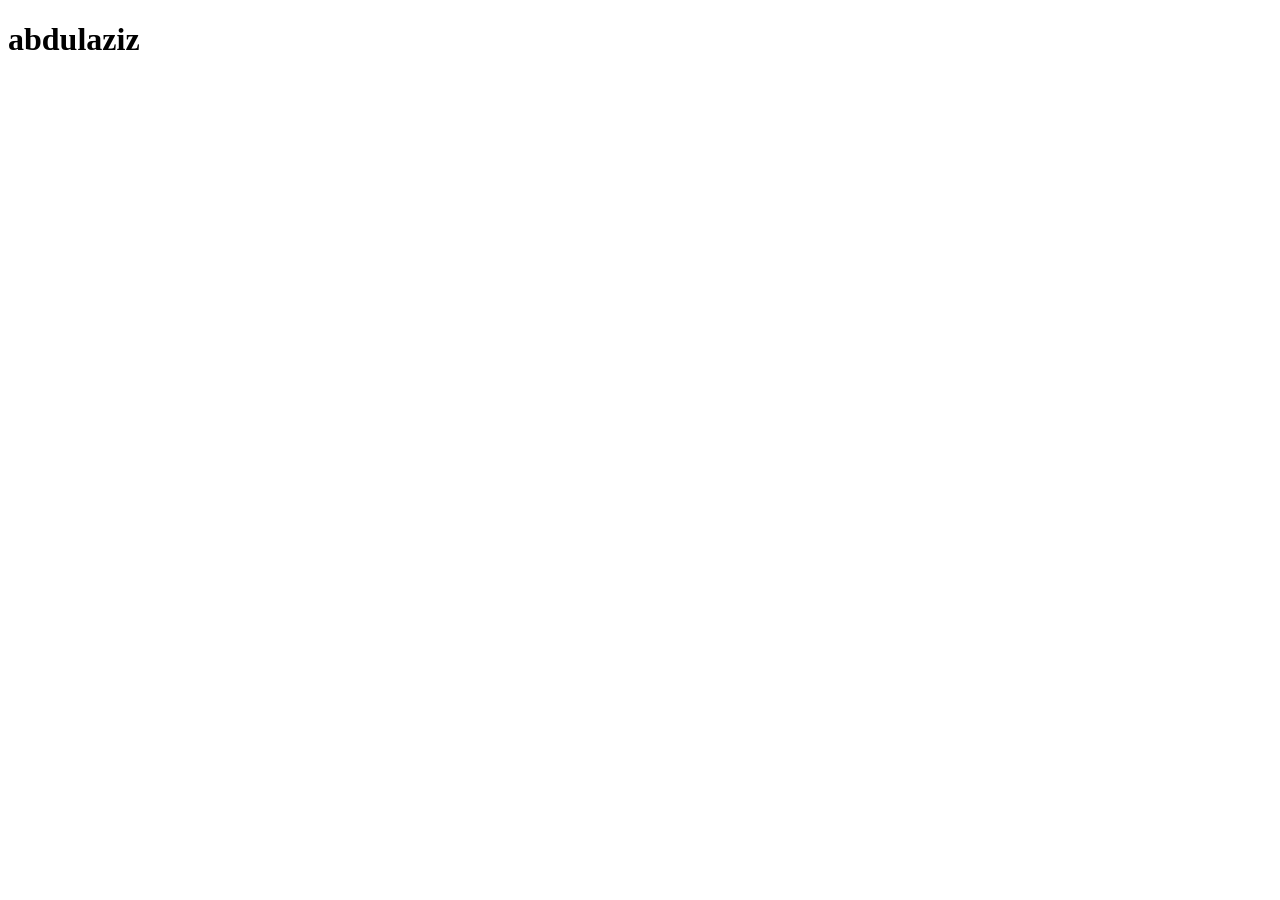
==== abdulaziz/abdulaziz.html @ 9b9c3044 "team work" ====
<!doctype html>
<html lang="en">
  <head>
    <meta charset="UTF-8" />
    <meta name="viewport" content="width=device-width, initial-scale=1.0" />
    <title>Document</title>
    <link rel="stylesheet" href="./sscss/style.css" />
  </head>
  <body>
    <h1>abdulaziz</h1>
  </body>
</html>
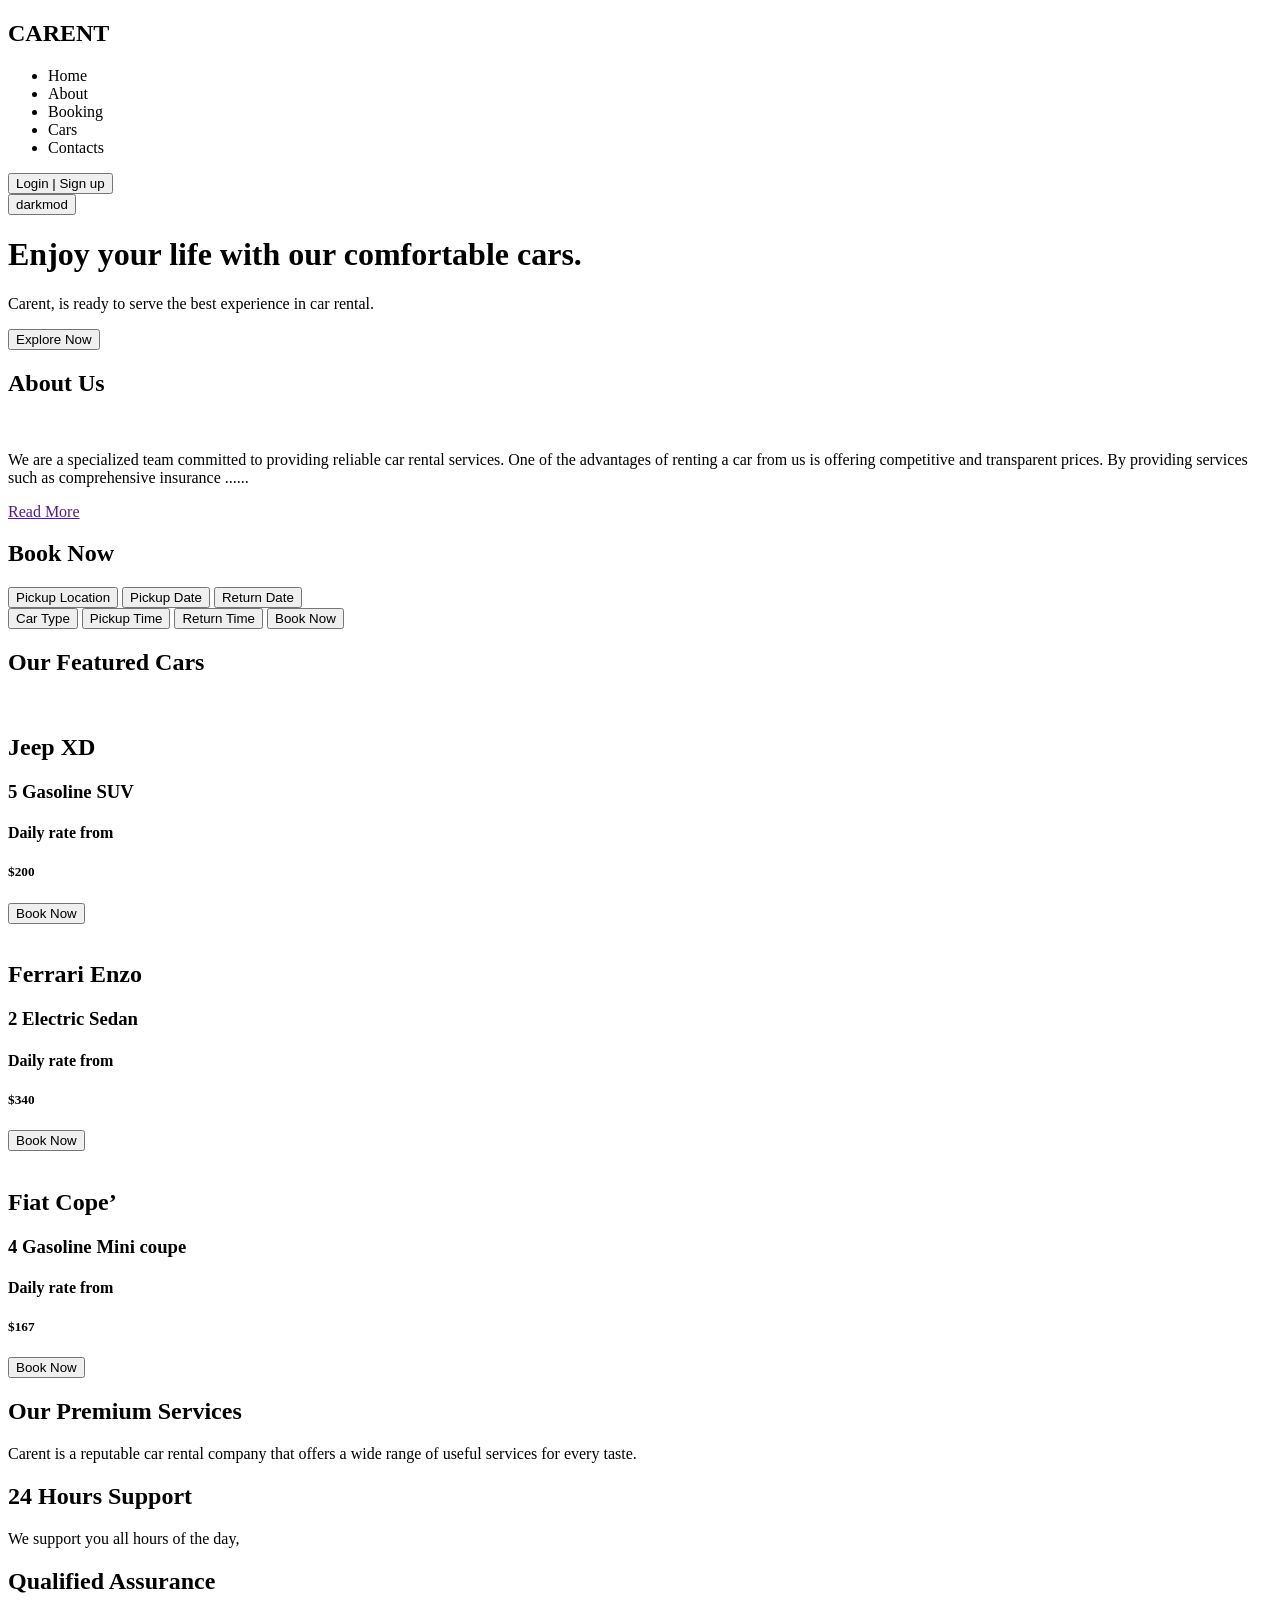
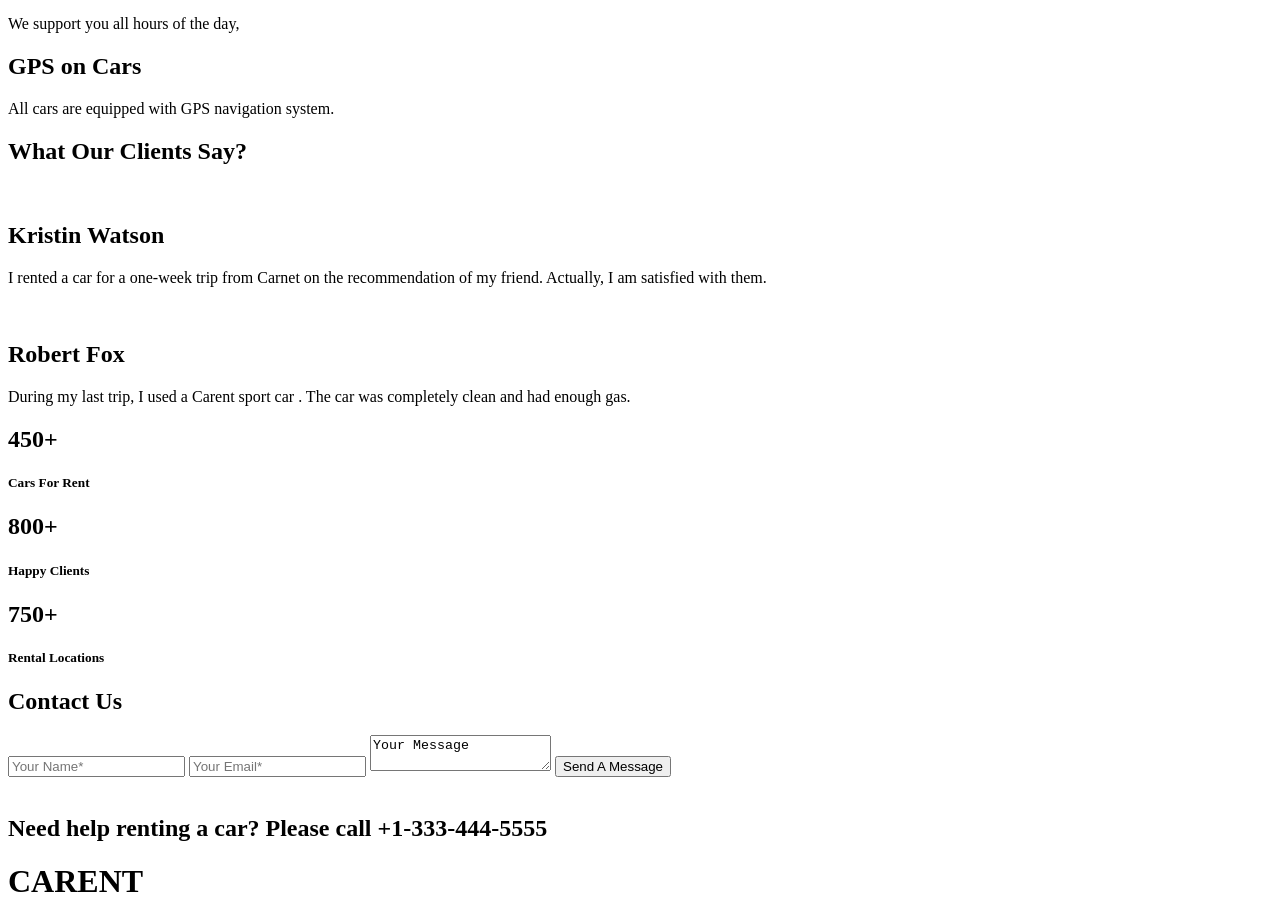
==== commit 7d795215: "abdulazizdan qo'shildi" ====
--- a/abdulaziz/abdulaziz.html
+++ b/abdulaziz/abdulaziz.html
@@ -4,9 +4,335 @@
     <meta charset="UTF-8" />
     <meta name="viewport" content="width=device-width, initial-scale=1.0" />
     <title>Document</title>
-    <link rel="stylesheet" href="./sscss/style.css" />
+    <link rel="stylesheet" href="./scss/main.css" />
+    <link
+      rel="stylesheet"
+      href="https://cdnjs.cloudflare.com/ajax/libs/font-awesome/7.0.1/css/all.min.css"
+      integrity="sha512-2SwdPD6INVrV/lHTZbO2nodKhrnDdJK9/kg2XD1r9uGqPo1cUbujc+IYdlYdEErWNu69gVcYgdxlmVmzTWnetw=="
+      crossorigin="anonymous"
+      referrerpolicy="no-referrer"
+    />
   </head>
-  <body>
-    <h1>abdulaziz</h1>
+  <body class="active">
+    <header>
+      <nav>
+        <div class="container">
+          <div class="nav_logo">
+            <h1>CARENT</h1>
+          </div>
+
+          <ul>
+            <li>Home</li>
+            <li>About</li>
+            <li>Booking</li>
+            <li>Cars</li>
+            <li>Contacts</li>
+          </ul>
+
+          <div class="nav_button">
+            <div class="nav_btn_1">
+              <button>Login | Sign up</button>
+            </div>
+
+            <div class="darkmod">
+              <button>darkmod</button>
+            </div>
+          </div>
+        </div>
+      </nav>
+
+      <div class="hero">
+        <div class="container">
+          <div class="hero_info">
+            <h1>Enjoy your life with our comfortable cars.</h1>
+            <p>Carent, is ready to serve the best experience in car rental.</p>
+            <button>Explore Now</button>
+          </div>
+
+          <div class="hero_icons">
+            <div class="hero_icon_1">
+              <i class="fa-brands fa-square-instagram"></i>
+              <i class="fa-brands fa-telegram"></i>
+              <i class="fa-brands fa-square-facebook"></i>
+            </div>
+
+            <div class="hero_icon_2">
+              <i class="fa-brands fa-square-odnoklassniki"></i>
+              <i class="fa-brands fa-square-twitter"></i>
+              <i class="fa-brands fa-square-x-twitter"></i>
+            </div>
+
+            <div class="hero_icon_3">
+              <i class="fa-brands fa-square-whatsapp"></i>
+              <i class="fa-brands fa-square-youtube"></i>
+              <i class="fa-brands fa-square-threads"></i>
+            </div>
+          </div>
+        </div>
+      </div>
+    </header>
+
+    <main>
+      <section class="About">
+        <div class="container">
+          <div class="About_title">
+            <h1>About Us</h1>
+          </div>
+
+          <div class="About_box">
+            <div class="About_img">
+              <img src="./imgs/About_img.jpg" alt="" />
+            </div>
+
+            <div class="About_info">
+              <p>
+                We are a specialized team committed to providing reliable car
+                rental services. One of the advantages of renting a car from us
+                is offering competitive and transparent prices. By providing
+                services such as comprehensive insurance ......
+              </p>
+              <a href="">Read More</a>
+            </div>
+          </div>
+        </div>
+      </section>
+
+      <section class="book">
+        <div class="container">
+          <div class="book_title">
+            <h1>Book Now</h1>
+          </div>
+
+          <div class="book_box">
+            <div class="book_button_1">
+              <button>
+                <i class="fa-solid fa-location-dot"></i>Pickup Location
+              </button>
+              <button>
+                <i class="fa-regular fa-calendar-days"></i>Pickup Date
+              </button>
+              <button>
+                <i class="fa-regular fa-calendar-days"></i>Return Date
+              </button>
+            </div>
+
+            <div class="book_button_2">
+              <button><i class="fa-solid fa-car"></i>Car Type</button>
+              <button><i class="fa-regular fa-clock"></i>Pickup Time</button>
+              <button><i class="fa-regular fa-clock"></i>Return Time</button>
+              <button>Book Now</button>
+            </div>
+          </div>
+        </div>
+      </section>
+
+      <section class="our">
+        <div class="container">
+          <div class="our_title">
+            <h1>Our Featured Cars</h1>
+          </div>
+
+          <div class="our_box">
+            <div class="our_card">
+              <div class="our_card_img">
+                <img src="./imgs/our_img_1.jpg" alt="" />
+              </div>
+              <h2>Jeep XD</h2>
+              <h3>
+                <span><i class="fa-solid fa-user"></i>5</span>
+                <span><i class="fa-solid fa-gas-pump"></i>Gasoline</span>
+                <span><i class="fa-solid fa-car"></i>SUV</span>
+              </h3>
+              <div class="our_card_info">
+                <div class="our_card_text">
+                  <h4>Daily rate from</h4>
+                  <h5>$200</h5>
+                </div>
+
+                <div class="our_card_button">
+                  <button>Book Now</button>
+                </div>
+              </div>
+            </div>
+
+            <div class="our_card">
+              <div class="our_card_img">
+                <img src="./imgs/our_img_2.jpg" alt="" />
+              </div>
+              <h2>Ferrari Enzo</h2>
+              <h3>
+                <span><i class="fa-solid fa-user"></i>2</span>
+                <span><i class="fa-solid fa-gas-pump"></i>Electric</span>
+                <span><i class="fa-solid fa-car"></i>Sedan</span>
+              </h3>
+              <div class="our_card_info">
+                <div class="our_card_text">
+                  <h4>Daily rate from</h4>
+                  <h5>$340</h5>
+                </div>
+
+                <div class="our_card_button">
+                  <button>Book Now</button>
+                </div>
+              </div>
+            </div>
+
+            <div class="our_card">
+              <div class="our_card_img">
+                <img src="./imgs/our_img_3.jpg" alt="" />
+              </div>
+              <h2>Fiat Cope’</h2>
+              <h3>
+                <span><i class="fa-solid fa-user"></i>4</span>
+                <span><i class="fa-solid fa-gas-pump"></i>Gasoline</span>
+                <span><i class="fa-solid fa-car"></i>Mini coupe</span>
+              </h3>
+              <div class="our_card_info">
+                <div class="our_card_text">
+                  <h4>Daily rate from</h4>
+                  <h5>$167</h5>
+                </div>
+
+                <div class="our_card_button">
+                  <button>Book Now</button>
+                </div>
+              </div>
+            </div>
+          </div>
+        </div>
+      </section>
+
+      <section class="premium">
+        <div class="container">
+          <div class="premium_title">
+            <h1>Our Premium Services</h1>
+          </div>
+
+          <div class="premium_text">
+            <p>
+              Carent is a reputable car rental company that offers a wide range
+              of useful services for every taste.
+            </p>
+          </div>
+        </div>
+      </section>
+
+      <section class="crads">
+        <div class="container">
+          <div class="cards_card">
+            <i class="fa-solid fa-arrows-rotate"></i>
+            <h1>24 Hours Support</h1>
+            <p>We support you all hours of the day,</p>
+          </div>
+
+          <div class="cards_card">
+            <i class="fa-solid fa-star"></i>
+            <h1>Qualified Assurance</h1>
+            <p>We support you all hours of the day,</p>
+          </div>
+
+          <div class="cards_card">
+            <i class="fa-solid fa-crosshairs"></i>
+            <h1>GPS on Cars</h1>
+            <p>All cars are equipped with GPS navigation system.</p>
+          </div>
+        </div>
+      </section>
+
+      <section class="what">
+        <div class="container">
+          <div class="what_title">
+            <h1>What Our Clients Say?</h1>
+          </div>
+
+          <div class="what_box">
+            <div class="what_card">
+              <div class="what_card_img">
+                <img src="./imgs/what_img_1.png" alt="" />
+              </div>
+              <h2>Kristin Watson</h2>
+              <p>
+                I rented a car for a one-week trip from Carnet on the
+                recommendation of my friend. Actually, I am satisfied with them.
+              </p>
+            </div>
+
+            <div class="what_card">
+              <div class="what_card_img">
+                <img src="./imgs/what_img_2.png" alt="" />
+              </div>
+              <h2>Robert Fox</h2>
+              <p>
+                During my last trip, I used a Carent sport car . The car was
+                completely clean and had enough gas.
+              </p>
+            </div>
+          </div>
+        </div>
+      </section>
+
+      <section class="cars">
+        <div class="container">
+          <div class="cars_text">
+            <h1>450+</h1>
+            <h5>Cars For Rent</h5>
+          </div>
+
+          <div class="cars_text">
+            <h1>800+</h1>
+            <h5>Happy Clients</h5>
+          </div>
+
+          <div class="cars_text">
+            <h1>750+</h1>
+            <h5>Rental Locations</h5>
+          </div>
+        </div>
+      </section>
+
+      <section class="contact">
+        <div class="container">
+          <div class="contact_title">
+            <h1>Contact Us</h1>
+          </div>
+
+          <div class="contact_box">
+            <div class="contact_input">
+              <input type="text" placeholder="Your Name*" />
+              <input type="text" placeholder="Your Email*" />
+              <textarea name="" id="">Your Message</textarea>
+              <button>Send A Message</button>
+            </div>
+
+            <div class="contact_img">
+              <img src="./imgs/contact_img.jpg" alt="" />
+            </div>
+          </div>
+        </div>
+      </section>
+    </main>
+
+    <footer>
+      <div class="container">
+        <div class="footer_text">
+          <h2>
+            Need help renting a car? Please call <span>+1-333-444-5555</span>
+          </h2>
+        </div>
+
+        <div class="footer_icon">
+          <h1>CARENT</h1>
+
+          <div class="icons">
+            <i class="fa-brands fa-square-instagram"></i>
+            <i class="fa-brands fa-telegram"></i>
+            <i class="fa-brands fa-twitter"></i>
+            <i class="fa-brands fa-facebook"></i>
+            <i class="fa-brands fa-square-whatsapp"></i>
+          </div>
+        </div>
+      </div>
+    </footer>
+    <script src="./main.js"></script>
   </body>
 </html>
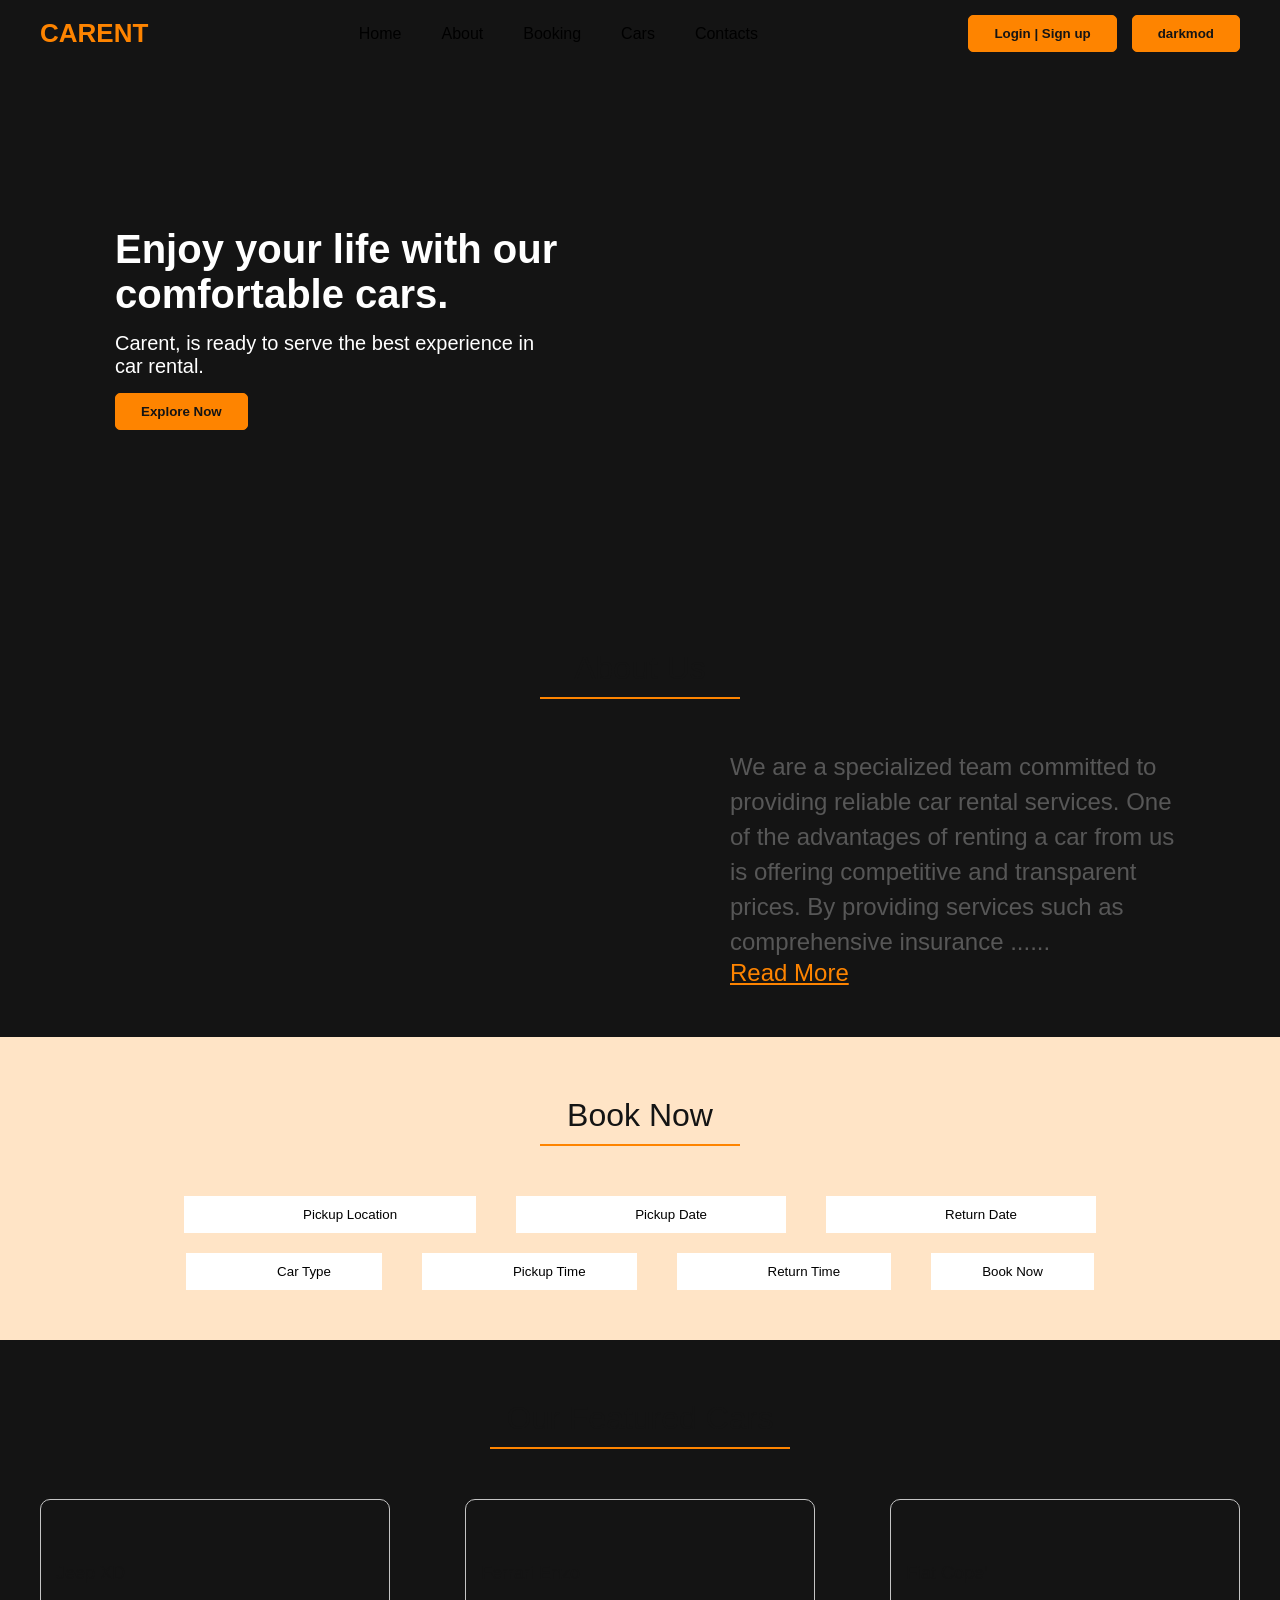
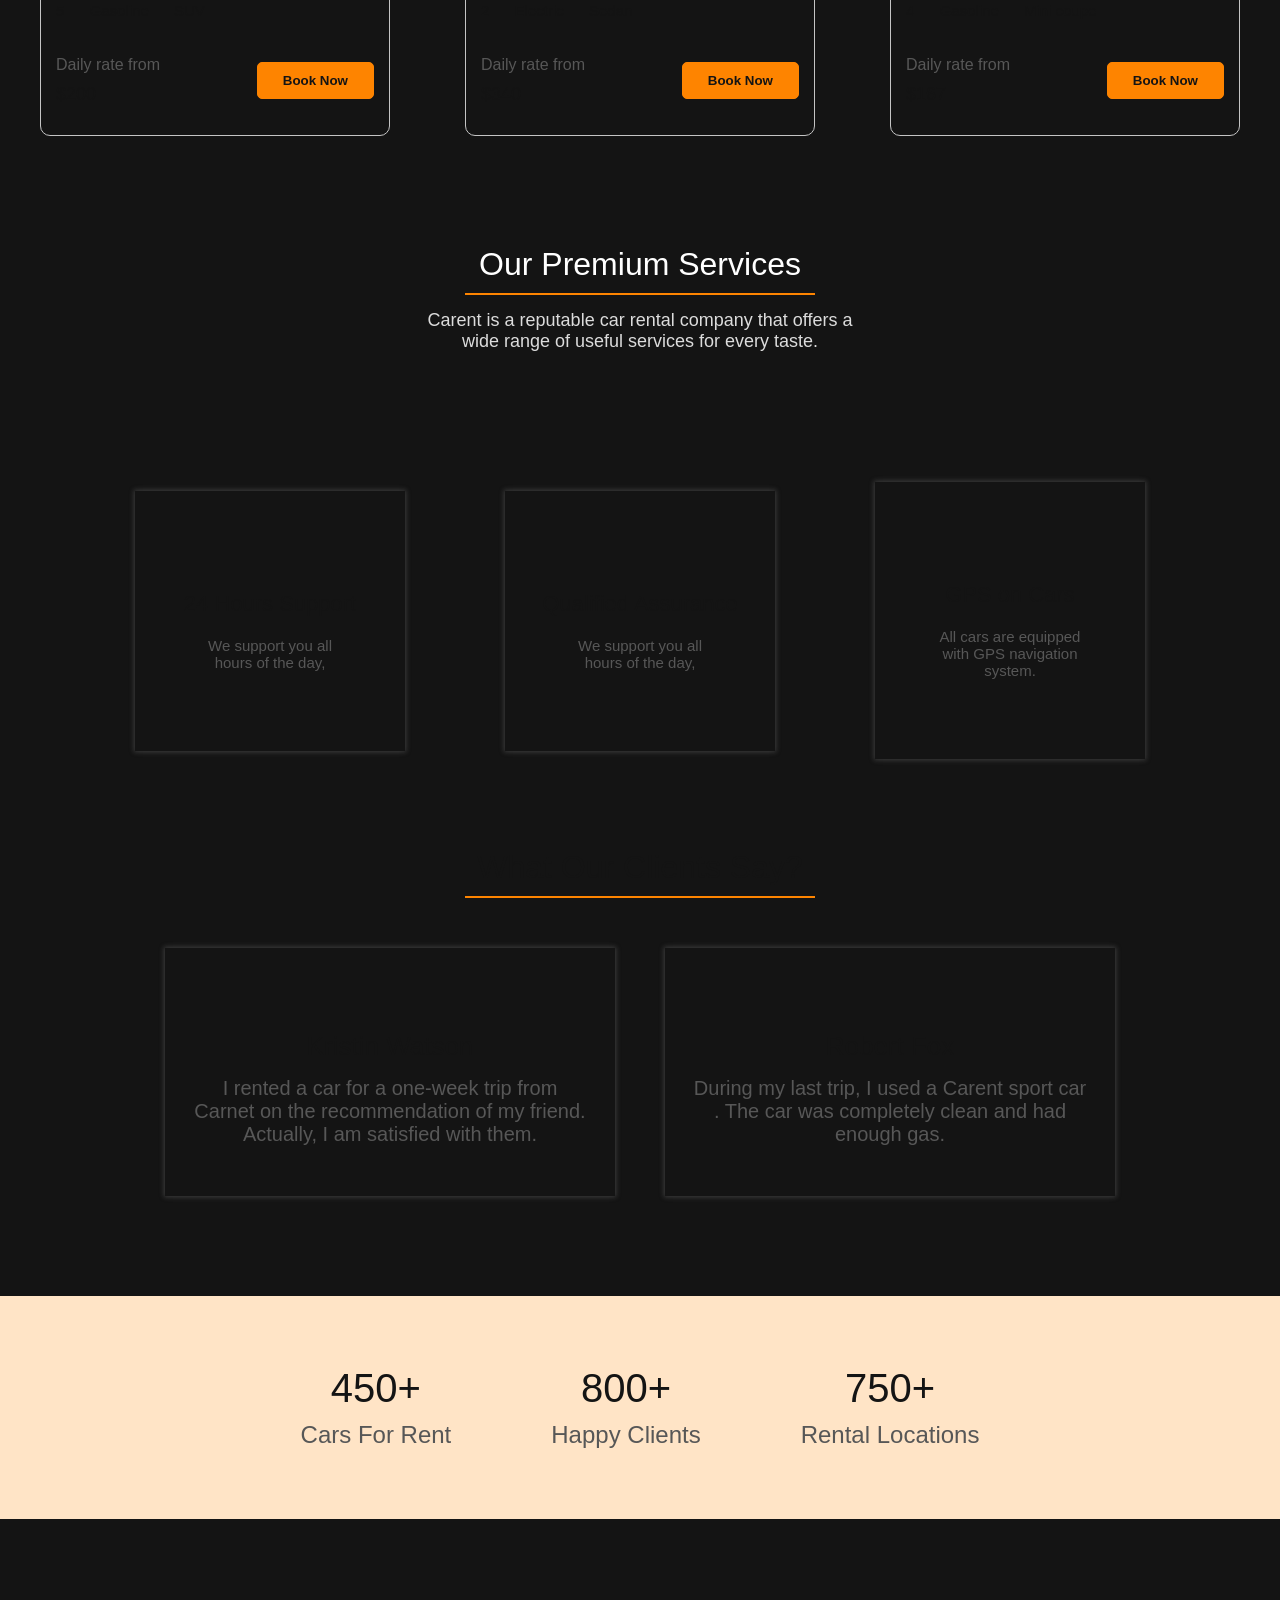
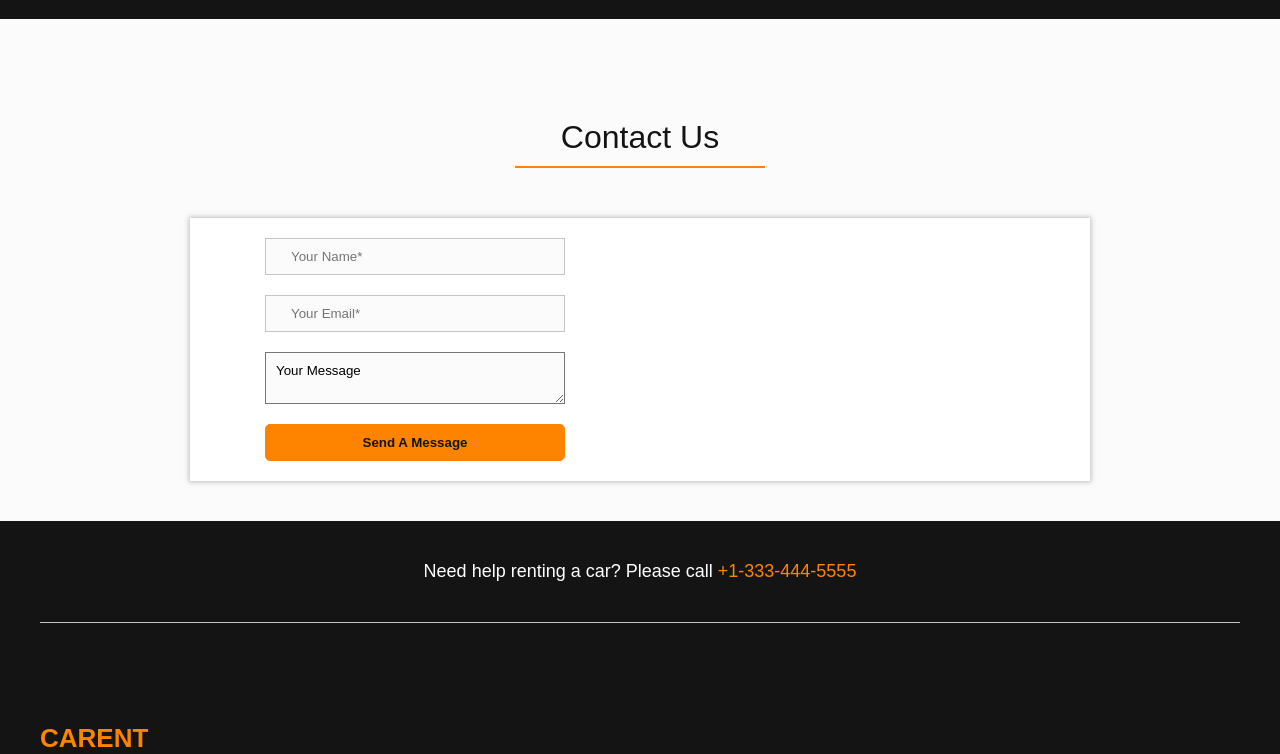
==== commit 6ac90b03: "abdulaziz" ====
--- a/abdulaziz/abdulaziz.html
+++ b/abdulaziz/abdulaziz.html
@@ -4,7 +4,7 @@
     <meta charset="UTF-8" />
     <meta name="viewport" content="width=device-width, initial-scale=1.0" />
     <title>Document</title>
-    <link rel="stylesheet" href="./scss/main.css" />
+    <link rel="stylesheet" href="./sscss/style.css" />
     <link
       rel="stylesheet"
       href="https://cdnjs.cloudflare.com/ajax/libs/font-awesome/7.0.1/css/all.min.css"
--- a/abdulaziz/sscss/style.css
+++ b/abdulaziz/sscss/style.css
@@ -0,0 +1,948 @@
+@import url("https://fonts.googleapis.com/css2?family=Inter:ital,opsz,wght@0,14..32,100..900;1,14..32,100..900&display=swap");
+* {
+  margin: 0;
+  padding: 0;
+  box-sizing: border-box;
+  font-family: "Inter", sans-serif;
+}
+
+.container {
+  max-width: 1200px;
+  margin: 0px auto;
+}
+
+body.active {
+  background-color: #141414;
+  transition: all 0.3s ease;
+}
+body.active:active nav .container {
+  display: flex;
+  align-items: center;
+  justify-content: space-between;
+  padding: 15px 0px;
+}
+body.active:active nav .container .nav_logo h1 {
+  font-size: 26px;
+  font-weight: 900;
+  color: #fe8400;
+}
+body.active:active nav .container ul {
+  display: flex;
+  align-items: center;
+  gap: 40px;
+  list-style: none;
+}
+body.active:active nav .container ul li {
+  font-size: 16px;
+  font-weight: 400;
+  -moz-columns: #141414;
+       columns: #141414;
+  position: relative;
+  transition: all 0.3s ease;
+}
+body.active:active nav .container ul li:hover {
+  transform: translateY(-5px);
+  cursor: pointer;
+  color: #fe8400;
+}
+body.active:active nav .container ul li::after {
+  content: "";
+  position: absolute;
+  bottom: -5px;
+  width: 0px;
+  height: 2px;
+  left: 50%;
+  transform: translateX(-50%);
+  transition: all 0.3s ease;
+  background-color: #fe8400;
+}
+body.active:active nav .container ul li:hover::after {
+  width: 100%;
+}
+body.active:active nav .container .nav_button {
+  display: flex;
+  align-items: center;
+  gap: 15px;
+}
+body.active:active nav .container .nav_button .nav_btn_1 button {
+  padding: 10px 25px;
+  background-color: #fe8400;
+  color: #141414;
+  border: 1.5px solid #fe8400;
+  font-weight: 600;
+  border-radius: 5px;
+  transition: all 0.3s ease;
+}
+body.active:active nav .container .nav_button .nav_btn_1 button:hover {
+  transform: translateY(-5px);
+  background-color: transparent;
+}
+body.active:active nav .container .nav_button .nav_btn_1 button:active {
+  transform: scale(0.9);
+}
+body.active:active nav .container .nav_button .darkmod button {
+  padding: 10px 25px;
+  background-color: #fe8400;
+  color: #141414;
+  border: 1.5px solid #fe8400;
+  font-weight: 600;
+  border-radius: 5px;
+  transition: all 0.3s ease;
+}
+body.active:active nav .container .nav_button .darkmod button:hover {
+  transform: translateY(-5px);
+  background-color: transparent;
+}
+body.active:active nav .container .nav_button .darkmod button:active {
+  transform: scale(0.9);
+}
+body.active:active .hero {
+  padding: 160px 0px;
+}
+body.active:active .hero .container {
+  display: flex;
+  align-items: center;
+  justify-content: center;
+  gap: 250px;
+}
+body.active:active .hero .container .hero_info {
+  width: 450px;
+}
+body.active:active .hero .container .hero_info h1 {
+  font-size: 40px;
+  font-weight: 800;
+  color: #ffffff;
+  margin-bottom: 15px;
+}
+body.active:active .hero .container .hero_info p {
+  font-size: 20px;
+  font-weight: 400;
+  color: #ffffff;
+  margin-bottom: 15px;
+}
+body.active:active .hero .container .hero_info button {
+  padding: 10px 25px;
+  background-color: #fe8400;
+  color: #141414;
+  border: 1.5px solid #fe8400;
+  font-weight: 600;
+  border-radius: 5px;
+  transition: all 0.3s ease;
+}
+body.active:active .hero .container .hero_info button:hover {
+  transform: translateY(-5px);
+  background-color: transparent;
+  color: white;
+}
+body.active:active .hero .container .hero_info button:active {
+  transform: scale(0.9);
+}
+body.active:active .hero .container .hero_icons {
+  display: flex;
+  flex-direction: column;
+  gap: 20px;
+  width: 350px;
+}
+body.active:active .hero .container .hero_icons .hero_icon_1 {
+  display: flex;
+  align-items: center;
+  gap: 20px;
+  margin-left: 40px;
+}
+body.active:active .hero .container .hero_icons .hero_icon_1 i {
+  font-size: 55px;
+  color: #fe8400;
+  transition: all 0.3s ease;
+}
+body.active:active .hero .container .hero_icons .hero_icon_1 i:hover {
+  transform: translateY(-5px);
+  cursor: pointer;
+}
+body.active:active .hero .container .hero_icons .hero_icon_1 i:active {
+  transform: scale(0.9);
+}
+body.active:active .hero .container .hero_icons .hero_icon_2 {
+  display: flex;
+  align-items: center;
+  gap: 20px;
+  margin-left: 80px;
+}
+body.active:active .hero .container .hero_icons .hero_icon_2 i {
+  font-size: 55px;
+  color: #fe8400;
+  transition: all 0.3s ease;
+}
+body.active:active .hero .container .hero_icons .hero_icon_2 i:hover {
+  transform: translateY(-5px);
+  cursor: pointer;
+}
+body.active:active .hero .container .hero_icons .hero_icon_2 i:active {
+  transform: scale(0.9);
+}
+body.active:active .hero .container .hero_icons .hero_icon_3 {
+  display: flex;
+  align-items: center;
+  gap: 20px;
+  margin-left: 120px;
+}
+body.active:active .hero .container .hero_icons .hero_icon_3 i {
+  font-size: 55px;
+  color: #fe8400;
+  transition: all 0.3s ease;
+}
+body.active:active .hero .container .hero_icons .hero_icon_3 i:hover {
+  transform: translateY(-5px);
+  cursor: pointer;
+}
+body.active:active .hero .container .hero_icons .hero_icon_3 i:active {
+  transform: scale(0.9);
+}
+body.active:active .About .container .About_title {
+  display: flex;
+  align-items: center;
+  justify-content: center;
+}
+body.active:active .About .container .About_title h1 {
+  font-size: 32px;
+  font-weight: 500;
+  color: #fbfbfb;
+  text-align: center;
+  padding: 10px;
+  margin-top: 50px;
+  margin-bottom: 50px;
+  border-bottom: 2px solid #fe8400;
+  width: 200px;
+}
+body.active:active .About .container .About_box {
+  display: flex;
+  align-items: center;
+  gap: 50px;
+  justify-content: center;
+}
+body.active:active .About .container .About_box .About_img {
+  width: 580px;
+}
+body.active:active .About .container .About_box .About_img img {
+  width: 100%;
+  -o-object-fit: cover;
+     object-fit: cover;
+  transition: all 0.3s ease;
+}
+body.active:active .About .container .About_box .About_img img:hover {
+  transform: translateY(-5px);
+  cursor: pointer;
+}
+body.active:active .About .container .About_box .About_img img:active {
+  transform: scale(0.9);
+}
+body.active:active .About .container .About_box .About_info p {
+  font-size: 24px;
+  font-weight: 400;
+  color: #575757;
+  width: 450px;
+  line-height: 35px;
+}
+body.active:active .About .container .About_box .About_info a {
+  font-size: 24px;
+  font-weight: 500;
+  color: #fe8400;
+  margin-top: 10px;
+}
+
+header {
+  background-image: url("../imgs/header_bg_img.jpg");
+  background-size: cover;
+  background-position: center;
+  background-repeat: no-repeat;
+}
+
+nav .container {
+  display: flex;
+  align-items: center;
+  justify-content: space-between;
+  padding: 15px 0px;
+}
+nav .container .nav_logo h1 {
+  font-size: 26px;
+  font-weight: 900;
+  color: #fe8400;
+}
+nav .container ul {
+  display: flex;
+  align-items: center;
+  gap: 40px;
+  list-style: none;
+}
+nav .container ul li {
+  font-size: 16px;
+  font-weight: 400;
+  -moz-columns: #141414;
+       columns: #141414;
+  position: relative;
+  transition: all 0.3s ease;
+}
+nav .container ul li:hover {
+  transform: translateY(-5px);
+  cursor: pointer;
+  color: #fe8400;
+}
+nav .container ul li::after {
+  content: "";
+  position: absolute;
+  bottom: -5px;
+  width: 0px;
+  height: 2px;
+  left: 50%;
+  transform: translateX(-50%);
+  transition: all 0.3s ease;
+  background-color: #fe8400;
+}
+nav .container ul li:hover::after {
+  width: 100%;
+}
+nav .container .nav_button {
+  display: flex;
+  align-items: center;
+  gap: 15px;
+}
+nav .container .nav_button .nav_btn_1 button {
+  padding: 10px 25px;
+  background-color: #fe8400;
+  color: #141414;
+  border: 1.5px solid #fe8400;
+  font-weight: 600;
+  border-radius: 5px;
+  transition: all 0.3s ease;
+}
+nav .container .nav_button .nav_btn_1 button:hover {
+  transform: translateY(-5px);
+  background-color: transparent;
+}
+nav .container .nav_button .nav_btn_1 button:active {
+  transform: scale(0.9);
+}
+nav .container .nav_button .darkmod button {
+  padding: 10px 25px;
+  background-color: #fe8400;
+  color: #141414;
+  border: 1.5px solid #fe8400;
+  font-weight: 600;
+  border-radius: 5px;
+  transition: all 0.3s ease;
+}
+nav .container .nav_button .darkmod button:hover {
+  transform: translateY(-5px);
+  background-color: transparent;
+}
+nav .container .nav_button .darkmod button:active {
+  transform: scale(0.9);
+}
+
+.hero {
+  padding: 160px 0px;
+}
+.hero .container {
+  display: flex;
+  align-items: center;
+  justify-content: center;
+  gap: 250px;
+}
+.hero .container .hero_info {
+  width: 450px;
+}
+.hero .container .hero_info h1 {
+  font-size: 40px;
+  font-weight: 800;
+  color: #ffffff;
+  margin-bottom: 15px;
+}
+.hero .container .hero_info p {
+  font-size: 20px;
+  font-weight: 400;
+  color: #ffffff;
+  margin-bottom: 15px;
+}
+.hero .container .hero_info button {
+  padding: 10px 25px;
+  background-color: #fe8400;
+  color: #141414;
+  border: 1.5px solid #fe8400;
+  font-weight: 600;
+  border-radius: 5px;
+  transition: all 0.3s ease;
+}
+.hero .container .hero_info button:hover {
+  transform: translateY(-5px);
+  background-color: transparent;
+  color: white;
+}
+.hero .container .hero_info button:active {
+  transform: scale(0.9);
+}
+.hero .container .hero_icons {
+  display: flex;
+  flex-direction: column;
+  gap: 20px;
+  width: 350px;
+}
+.hero .container .hero_icons .hero_icon_1 {
+  display: flex;
+  align-items: center;
+  gap: 20px;
+  margin-left: 40px;
+}
+.hero .container .hero_icons .hero_icon_1 i {
+  font-size: 55px;
+  color: #fe8400;
+  transition: all 0.3s ease;
+}
+.hero .container .hero_icons .hero_icon_1 i:hover {
+  transform: translateY(-5px);
+  cursor: pointer;
+}
+.hero .container .hero_icons .hero_icon_1 i:active {
+  transform: scale(0.9);
+}
+.hero .container .hero_icons .hero_icon_2 {
+  display: flex;
+  align-items: center;
+  gap: 20px;
+  margin-left: 80px;
+}
+.hero .container .hero_icons .hero_icon_2 i {
+  font-size: 55px;
+  color: #fe8400;
+  transition: all 0.3s ease;
+}
+.hero .container .hero_icons .hero_icon_2 i:hover {
+  transform: translateY(-5px);
+  cursor: pointer;
+}
+.hero .container .hero_icons .hero_icon_2 i:active {
+  transform: scale(0.9);
+}
+.hero .container .hero_icons .hero_icon_3 {
+  display: flex;
+  align-items: center;
+  gap: 20px;
+  margin-left: 120px;
+}
+.hero .container .hero_icons .hero_icon_3 i {
+  font-size: 55px;
+  color: #fe8400;
+  transition: all 0.3s ease;
+}
+.hero .container .hero_icons .hero_icon_3 i:hover {
+  transform: translateY(-5px);
+  cursor: pointer;
+}
+.hero .container .hero_icons .hero_icon_3 i:active {
+  transform: scale(0.9);
+}
+
+.About .container .About_title {
+  display: flex;
+  align-items: center;
+  justify-content: center;
+}
+.About .container .About_title h1 {
+  font-size: 32px;
+  font-weight: 500;
+  color: #141414;
+  text-align: center;
+  padding: 10px;
+  margin-top: 50px;
+  margin-bottom: 50px;
+  border-bottom: 2px solid #fe8400;
+  width: 200px;
+}
+.About .container .About_box {
+  display: flex;
+  align-items: center;
+  gap: 50px;
+  justify-content: center;
+}
+.About .container .About_box .About_img {
+  width: 580px;
+}
+.About .container .About_box .About_img img {
+  width: 100%;
+  -o-object-fit: cover;
+     object-fit: cover;
+  transition: all 0.3s ease;
+}
+.About .container .About_box .About_img img:hover {
+  transform: translateY(-5px);
+  cursor: pointer;
+}
+.About .container .About_box .About_img img:active {
+  transform: scale(0.9);
+}
+.About .container .About_box .About_info p {
+  font-size: 24px;
+  font-weight: 400;
+  color: #575757;
+  width: 450px;
+  line-height: 35px;
+}
+.About .container .About_box .About_info a {
+  font-size: 24px;
+  font-weight: 500;
+  color: #fe8400;
+  margin-top: 10px;
+}
+
+.book {
+  background-color: #ffe4c6;
+  margin-top: 50px;
+}
+.book .container .book_title {
+  display: flex;
+  align-items: center;
+  justify-content: center;
+}
+.book .container .book_title h1 {
+  font-size: 32px;
+  font-weight: 500;
+  color: #141414;
+  text-align: center;
+  padding: 10px;
+  margin-top: 50px;
+  margin-bottom: 50px;
+  border-bottom: 2px solid #fe8400;
+  width: 200px;
+}
+.book .container .book_box {
+  display: flex;
+  align-items: center;
+  flex-direction: column;
+  gap: 20px;
+  background-color: #ffe4c6;
+  padding-bottom: 50px;
+}
+.book .container .book_box .book_button_1 {
+  display: flex;
+  align-items: center;
+  justify-content: center;
+  gap: 40px;
+}
+.book .container .book_box .book_button_1 button {
+  padding: 10px 78px;
+  background-color: white;
+  border: 1px solid transparent;
+  transition: all 0.3s ease;
+}
+.book .container .book_box .book_button_1 button i {
+  padding-right: 40px;
+}
+.book .container .book_box .book_button_1 button:hover {
+  transform: translateY(-5px);
+  cursor: pointer;
+  border: 1px solid #fe8400;
+  background-color: #fe8400;
+}
+.book .container .book_box .book_button_1 button:active {
+  transform: scale(0.9);
+}
+.book .container .book_box .book_button_2 {
+  display: flex;
+  align-items: center;
+  justify-content: center;
+  gap: 40px;
+}
+.book .container .book_box .book_button_2 button {
+  padding: 10px 50px;
+  background-color: white;
+  border: 1px solid transparent;
+  transition: all 0.3s ease;
+}
+.book .container .book_box .book_button_2 button i {
+  padding-right: 40px;
+}
+.book .container .book_box .book_button_2 button:hover {
+  transform: translateY(-5px);
+  cursor: pointer;
+  border: 1px solid #fe8400;
+  background-color: #fe8400;
+}
+.book .container .book_box .book_button_2 button:active {
+  transform: scale(0.9);
+}
+
+.our .container .our_title {
+  display: flex;
+  align-items: center;
+  justify-content: center;
+}
+.our .container .our_title h1 {
+  font-size: 32px;
+  font-weight: 500;
+  color: #141414;
+  text-align: center;
+  padding: 10px;
+  margin-top: 50px;
+  margin-bottom: 50px;
+  border-bottom: 2px solid #fe8400;
+  width: 300px;
+}
+.our .container .our_box {
+  display: flex;
+  align-items: center;
+  justify-content: space-between;
+  padding-bottom: 50px;
+}
+.our .container .our_box .our_card {
+  width: 350px;
+  border: 1px solid #c4c4c4;
+  padding: 30px 15px;
+  border-radius: 10px;
+  transition: all 0.3s ease;
+}
+.our .container .our_box .our_card:hover {
+  transform: translateY(-5px);
+  box-shadow: 0px 0px 5px 1px gray;
+  cursor: pointer;
+  border-radius: 5px;
+}
+.our .container .our_box .our_card .our_card_img {
+  width: 320px;
+}
+.our .container .our_box .our_card .our_card_img img {
+  width: 100%;
+  -o-object-fit: cover;
+     object-fit: cover;
+}
+.our .container .our_box .our_card h2 {
+  font-size: 18px;
+  font-weight: 500;
+  color: #141414;
+  padding: 15px 0px;
+}
+.our .container .our_box .our_card h3 {
+  margin-bottom: 35px;
+}
+.our .container .our_box .our_card h3 :nth-child(1) {
+  font-size: 15px;
+  font-weight: 500;
+  color: #141414;
+}
+.our .container .our_box .our_card h3 :nth-child(2) {
+  font-size: 15px;
+  font-weight: 500;
+  color: #141414;
+  margin-left: 20px;
+}
+.our .container .our_box .our_card h3 :nth-child(3) {
+  font-size: 15px;
+  font-weight: 500;
+  color: #141414;
+  margin-left: 20px;
+}
+.our .container .our_box .our_card .our_card_info {
+  display: flex;
+  align-items: center;
+  justify-content: space-between;
+}
+.our .container .our_box .our_card .our_card_info .our_card_text h4 {
+  font-size: 16px;
+  font-weight: 400;
+  color: #575757;
+  margin-bottom: 10px;
+}
+.our .container .our_box .our_card .our_card_info .our_card_text h5 {
+  font-size: 18px;
+  font-weight: 500;
+  color: #141414;
+}
+.our .container .our_box .our_card .our_card_info .our_card_button button {
+  padding: 10px 25px;
+  background-color: #fe8400;
+  color: #141414;
+  border: 1.5px solid #fe8400;
+  font-weight: 600;
+  border-radius: 5px;
+  transition: all 0.3s ease;
+}
+.our .container .our_box .our_card .our_card_info .our_card_button button:hover {
+  transform: translateY(-5px);
+  background-color: transparent;
+  color: #141414;
+}
+.our .container .our_box .our_card .our_card_info .our_card_button button:active {
+  transform: scale(0.9);
+}
+
+.premium {
+  background-color: #141414;
+}
+.premium .container .premium_title {
+  display: flex;
+  align-items: center;
+  justify-content: center;
+}
+.premium .container .premium_title h1 {
+  font-size: 32px;
+  font-weight: 500;
+  color: #ffffff;
+  text-align: center;
+  padding: 10px;
+  margin-top: 50px;
+  border-bottom: 2px solid #fe8400;
+  width: 350px;
+}
+.premium .container .premium_text p {
+  text-align: center;
+  margin: 0px auto;
+  font-size: 18px;
+  font-weight: 400;
+  color: rgba(255, 255, 255, 0.8509803922);
+  width: 430px;
+  margin-top: 15px;
+  padding-bottom: 100px;
+}
+
+.crads .container {
+  display: flex;
+  align-items: center;
+  justify-content: center;
+  gap: 100px;
+  padding: 30px 0px;
+}
+.crads .container .cards_card {
+  box-shadow: 0px 0px 5px 1px rgba(128, 128, 128, 0.393);
+  width: 270px;
+  text-align: center;
+  padding-top: 80px;
+  padding-bottom: 80px;
+  transition: all 0.3s ease;
+}
+.crads .container .cards_card:hover {
+  transform: translateY(-5px);
+  cursor: pointer;
+}
+.crads .container .cards_card:active {
+  transform: scale(0.9);
+}
+.crads .container .cards_card i {
+  font-size: 60px;
+  color: #fe8400;
+}
+.crads .container .cards_card h1 {
+  font-size: 22px;
+  font-weight: 500;
+  color: #141414;
+  padding: 20px 0px;
+}
+.crads .container .cards_card p {
+  font-size: 15px;
+  font-weight: 400;
+  color: #575757;
+  width: 147px;
+  margin: 0px auto;
+}
+
+.what .container .what_title {
+  display: flex;
+  align-items: center;
+  justify-content: center;
+}
+.what .container .what_title h1 {
+  font-size: 32px;
+  font-weight: 500;
+  color: #141414;
+  text-align: center;
+  padding: 10px;
+  margin-top: 50px;
+  margin-bottom: 50px;
+  border-bottom: 2px solid #fe8400;
+  width: 350px;
+}
+.what .container .what_box {
+  display: flex;
+  align-items: center;
+  gap: 50px;
+  justify-content: center;
+}
+.what .container .what_box .what_card {
+  transition: all 0.3s ease;
+  box-shadow: 0px 0px 5px 1px rgba(128, 128, 128, 0.397);
+  width: 450px;
+  text-align: center;
+  padding: 50px 0px;
+}
+.what .container .what_box .what_card:hover {
+  transform: translateY(-5px);
+  cursor: pointer;
+  box-shadow: 0px 0px 5px 1px gray;
+}
+.what .container .what_box .what_card:active {
+  transform: scale(0.9);
+}
+.what .container .what_box .what_card .what_card_img {
+  width: 130px;
+  margin: 0px auto;
+}
+.what .container .what_box .what_card .what_card_img img {
+  width: 100%;
+  -o-object-fit: cover;
+     object-fit: cover;
+}
+.what .container .what_box .what_card h2 {
+  font-size: 26px;
+  font-weight: 500;
+  color: #141414;
+  padding: 15px 0px;
+}
+.what .container .what_box .what_card p {
+  font-size: 20px;
+  font-weight: 400;
+  color: #575757;
+  width: 400px;
+  margin: 0px auto;
+}
+
+.cars {
+  background-color: #ffe4c6;
+}
+.cars .container {
+  display: flex;
+  align-items: center;
+  justify-content: center;
+  gap: 100px;
+  padding: 70px 0px;
+  margin-top: 100px;
+  margin-bottom: 100px;
+}
+.cars .container .cars_text {
+  text-align: center;
+}
+.cars .container .cars_text h1 {
+  font-size: 40px;
+  font-weight: 500;
+  color: #141414;
+  margin-bottom: 10px;
+}
+.cars .container .cars_text h5 {
+  font-size: 24px;
+  font-weight: 400;
+  color: #575757;
+}
+
+.contact {
+  background-color: #fbfbfb;
+  padding: 40px;
+}
+.contact .container .contact_title {
+  display: flex;
+  align-items: center;
+  justify-content: center;
+  margin-bottom: 50px;
+}
+.contact .container .contact_title h1 {
+  font-size: 32px;
+  font-weight: 500;
+  color: #141414;
+  text-align: center;
+  padding: 10px;
+  margin-top: 50px;
+  border-bottom: 2px solid #fe8400;
+  width: 250px;
+}
+.contact .container .contact_box {
+  display: flex;
+  align-items: center;
+  gap: 100px;
+  justify-content: center;
+  background-color: white;
+  margin: 0px auto;
+  width: 900px;
+  padding: 20px 0px;
+  box-shadow: 0px 0px 5px 1px rgba(128, 128, 128, 0.502);
+}
+.contact .container .contact_box .contact_input {
+  display: flex;
+  flex-direction: column;
+  gap: 20px;
+}
+.contact .container .contact_box .contact_input input {
+  padding: 10px 25px;
+  width: 300px;
+  background-color: #fbfbfb;
+  border: 1px solid #c4c4c4;
+  outline: none;
+}
+.contact .container .contact_box .contact_input textarea {
+  background-color: #fbfbfb;
+  outline: none;
+  padding: 10px;
+}
+.contact .container .contact_box .contact_input button {
+  padding: 10px 25px;
+  background-color: #fe8400;
+  color: #141414;
+  border: 1.5px solid #fe8400;
+  font-weight: 600;
+  border-radius: 5px;
+  transition: all 0.3s ease;
+}
+.contact .container .contact_box .contact_input button:hover {
+  transform: translateY(-5px);
+  background-color: transparent;
+  color: #141414;
+}
+.contact .container .contact_box .contact_input button:active {
+  transform: scale(0.9);
+}
+.contact .container .contact_box .contact_img {
+  width: 350px;
+}
+.contact .container .contact_box .contact_img img {
+  width: 100%;
+  -o-object-fit: cover;
+     object-fit: cover;
+}
+
+footer {
+  background-color: #141414;
+}
+footer .container .footer_text {
+  text-align: center;
+  padding: 40px 0px;
+  border-bottom: 1px solid #c4c4c4;
+}
+footer .container .footer_text h2 {
+  font-size: 18px;
+  font-weight: 400;
+  color: #ffffff;
+}
+footer .container .footer_text h2 :nth-child(1) {
+  color: #fe8400;
+}
+footer .container .footer_icon {
+  display: flex;
+  align-items: center;
+  justify-content: space-between;
+  margin-top: 100px;
+}
+footer .container .footer_icon h1 {
+  font-size: 26px;
+  font-weight: 900;
+  color: #fe8400;
+}
+footer .container .footer_icon .icons {
+  display: flex;
+  align-items: center;
+  gap: 20px;
+}
+footer .container .footer_icon .icons i {
+  font-size: 25px;
+  color: #fe8400;
+  transition: all 0.3s ease;
+}
+footer .container .footer_icon .icons i:hover {
+  transform: translateY(-5px);
+  cursor: pointer;
+}
+footer .container .footer_icon .icons i:active {
+  transform: scale(0.9);
+}/*# sourceMappingURL=style.css.map */
